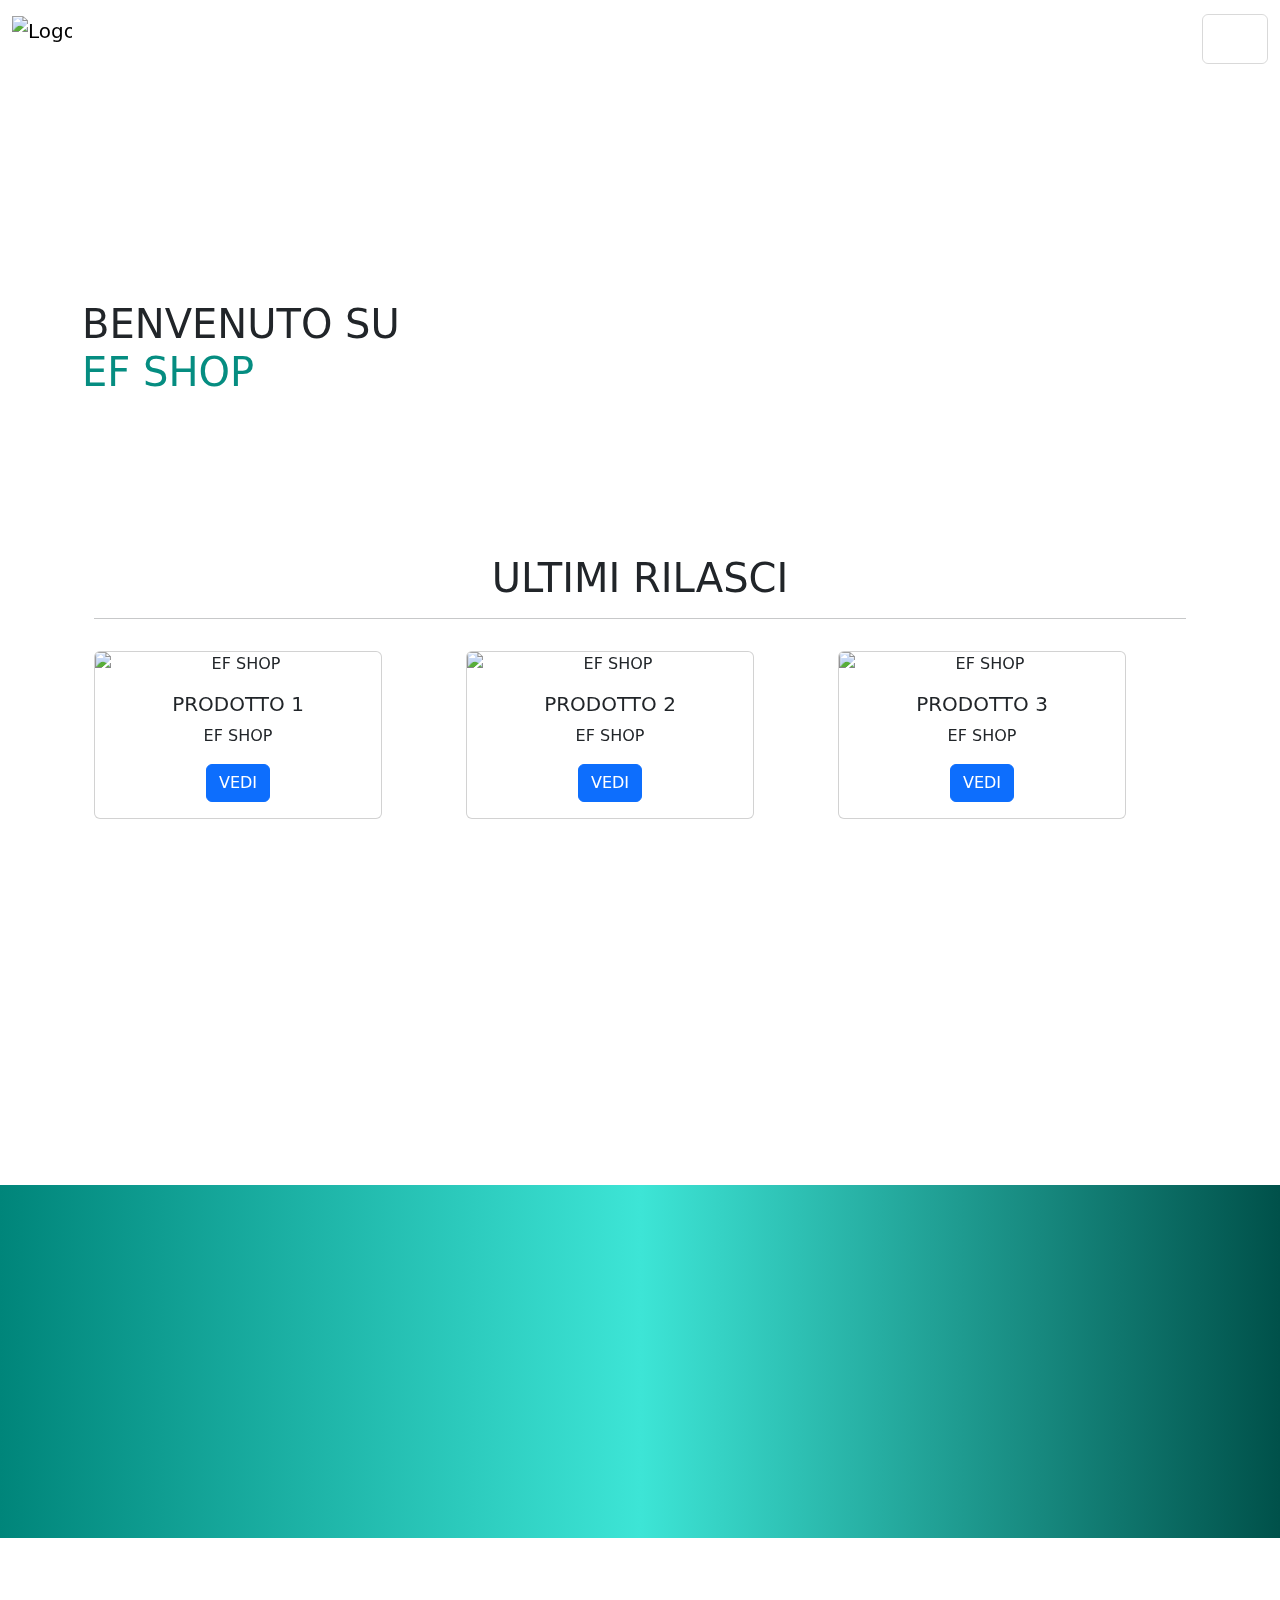
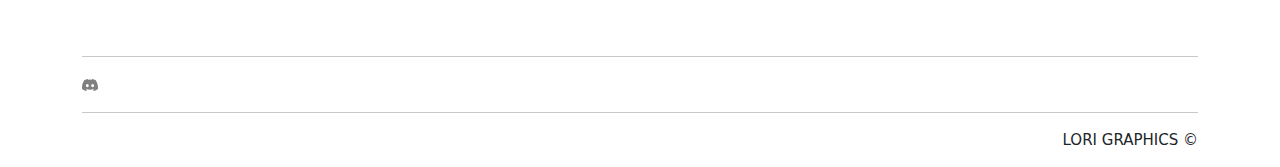
==== docs/index.html @ c256970d "EFSHOP" ====
<!DOCTYPE html>
<html>
<head>
    <meta charset='utf-8'>
    <meta http-equiv='X-UA-Compatible' content='IE=edge'>
    <title>EF SHOP | HOME</title>
    <meta name='viewport' content='width=device-width, initial-scale=1'>
    <link rel="shortcut icon" href="/SCR/IMG/logo.png" type="image/x-icon">
    <link href="https://cdn.jsdelivr.net/npm/bootstrap@5.3.3/dist/css/bootstrap.min.css" rel="stylesheet" integrity="sha384-QWTKZyjpPEjISv5WaRU9OFeRpok6YctnYmDr5pNlyT2bRjXh0JMhjY6hW+ALEwIH" crossorigin="anonymous">
    <link rel="stylesheet" href="https://unpkg.com/aos@next/dist/aos.css" />
    <link rel='stylesheet' type='text/css' media='screen' href='/SCR/CSS/style.css'>
</head>
<header>
    <nav class="navbar fixed-top">
        <div class="container-fluid">
            <a class="navbar-brand" href="index.html">
                <img src="/SCR/IMG/logo.png" alt="Logo" width="60" height="48" class="d-inline-block align-text-top">
            </a>
          <button class="navbar-toggler" type="button" data-bs-toggle="collapse" data-bs-target="#navbarNav" aria-controls="navbarNav" aria-expanded="false" aria-label="Toggle navigation">
            <svg xmlns="http://www.w3.org/2000/svg" width="40" height="40" fill="white" class="bi bi-list" viewBox="0 0 16 16">
              <path fill-rule="evenodd" d="M2.5 12a.5.5 0 0 1 .5-.5h10a.5.5 0 0 1 0 1H3a.5.5 0 0 1-.5-.5m0-4a.5.5 0 0 1 .5-.5h10a.5.5 0 0 1 0 1H3a.5.5 0 0 1-.5-.5m0-4a.5.5 0 0 1 .5-.5h10a.5.5 0 0 1 0 1H3a.5.5 0 0 1-.5-.5"/>
            </svg>
          </button>
          <div class="collapse navbar-collapse" id="navbarNav">
            <ul class="navbar-nav">
              <li class="nav-item">
                <a class="nav-link" href="index.html">HOME</a>
              </li>
              <li class="nav-item">
                <a class="nav-link" href="chisiamo.html">CHI SIAMO?</a>
              </li>
              <li class="nav-item">
                <a class="nav-link" href="listino.html">LISITNO</a>
              </li>
              <li class="nav-item">
                <a class="nav-link" href="info.html">REGOLAMENTO ACQUISTI & RIMBORSI</a>
              </li>
            </ul>
          </div>
        </div>
      </nav>
</header>
<body>
    <div class="home">
        <div class="container d-flex jusitify-content-center" style="padding-top: 300px;" data-aos="fade-left" data-aos-duration="1000">
            <h1 class="text-start">BENVENUTO SU <br>
                <span style="color: #058d81;">EF SHOP</span>
            </h1>
        </div>
    </div>

    <div class="layer" style="background-color: white;">
        <div class="container d-flex jusitify-content-center">
            <div class="container text-center" style="padding-top: 150px; padding-bottom: 150px;">
                <h1 class="text-center" data-aos="fade-up" data-aos-duration="1000">ULTIMI RILASCI <hr class="hr"></h1>
                <div class="row d-flex">
                  <div class="col my-3 d-flex jusitify-content-center" data-aos="flip-left" data-aos-duration="2000" data-aos-delay="200">
                    <div class="card" style="width: 18rem;">
                        <img src="/SCR/IMG/logo.png" class="card-img-top" alt="EF SHOP">
                        <div class="card-body">
                          <h5 class="card-title">PRODOTTO 1</h5>
                          <p class="card-text">EF SHOP</p>
                          <a href="https://discord.gg/9YcZcQXN5q" class="btn btn-primary">VEDI</a>
                        </div>
                      </div>
                  </div>
                  <div class="col my-3 d-flex jusitify-content-center" data-aos="flip-left" data-aos-duration="2000" data-aos-delay="400">
                    <div class="card" style="width: 18rem;">
                        <img src="/SCR/IMG/logo.png" class="card-img-top" alt="EF SHOP">
                        <div class="card-body">
                          <h5 class="card-title">PRODOTTO 2</h5>
                          <p class="card-text">EF SHOP</p>
                          <a href="https://discord.gg/9YcZcQXN5q" class="btn btn-primary">VEDI</a>
                        </div>
                      </div>
                  </div>
                  <div class="col my-3 d-flex jusitify-content-center" data-aos="flip-left" data-aos-duration="2000" data-aos-delay="600">
                    <div class="card" style="width: 18rem;">
                        <img src="/SCR/IMG/logo.png" class="card-img-top" alt="EF SHOP">
                        <div class="card-body">
                          <h5 class="card-title">PRODOTTO 3</h5>
                          <p class="card-text">EF SHOP</p>
                          <a href="https://discord.gg/9YcZcQXN5q" class="btn btn-primary">VEDI</a>
                        </div>
                      </div>
                  </div>
                  <div class="col my-3 d-flex jusitify-content-center" data-aos="flip-left" data-aos-duration="2000" data-aos-delay="800">
                    <div class="card" style="width: 18rem;">
                        <img src="/SCR/IMG/logo.png" class="card-img-top" alt="EF SHOP">
                        <div class="card-body">
                          <h5 class="card-title">PRODOTTO 4</h5>
                          <p class="card-text">EF SHOP</p>
                          <a href="https://discord.gg/9YcZcQXN5q" class="btn btn-primary">VEDI</a>
                        </div>
                      </div>
                  </div>
                </div>
              </div>
        </div>
    </div>

    <div class="layer" style="background: linear-gradient(to right, #00857a, #3DE5D6, #00514a);">
      <div class="container" style="padding-top: 200px;">
        <h1 class="text-center" data-aos="fade-up" data-aos-duration="1000">RILASCI GRATUITI <hr class="hr"></h1>
        <p class="text-start"  data-aos="fade-up" data-aos-duration="2000" data-aos-delay="200">
          Ecco a voi il nostro Tebex nel quale potrete trovare tutti i nostri rilasci gratuiti! <br>
  
          <a target="_blank" href="https://ef-shop-acquisti.tebex.io/" class="link">vai al tebex</a> <br>
  
          Per qualsiasi informazione apri un ticket <a href="https://discord.gg/9YcZcQXN5q" class="link">qui</a>!
        </p>
      </div>
    </div>

        


<!-- SCRIPT -->
    <script src="https://cdn.jsdelivr.net/npm/bootstrap@5.3.3/dist/js/bootstrap.bundle.min.js" integrity="sha384-YvpcrYf0tY3lHB60NNkmXc5s9fDVZLESaAA55NDzOxhy9GkcIdslK1eN7N6jIeHz" crossorigin="anonymous"></script>
    <script src="https://unpkg.com/aos@next/dist/aos.js"></script>
    <script>
      AOS.init();
    </script>
  </body>
<footer>
  <div class="footer">
      <div class="container">
        <h1 class="titolo" style="font-size: 30px; padding-top: 50px; color: white;">EF SHOP</h1>
        <hr></hr>
        <p style="font-size: 15px; color: gray;">
        <svg xmlns="http://www.w3.org/2000/svg" width="16" height="16" fill="currentColor" class="bi bi-discord" viewBox="0 0 16 16">
          <path d="M13.545 2.907a13.2 13.2 0 0 0-3.257-1.011.05.05 0 0 0-.052.025c-.141.25-.297.577-.406.833a12.2 12.2 0 0 0-3.658 0 8 8 0 0 0-.412-.833.05.05 0 0 0-.052-.025c-1.125.194-2.22.534-3.257 1.011a.04.04 0 0 0-.021.018C.356 6.024-.213 9.047.066 12.032q.003.022.021.037a13.3 13.3 0 0 0 3.995 2.02.05.05 0 0 0 .056-.019q.463-.63.818-1.329a.05.05 0 0 0-.01-.059l-.018-.011a9 9 0 0 1-1.248-.595.05.05 0 0 1-.02-.066l.015-.019q.127-.095.248-.195a.05.05 0 0 1 .051-.007c2.619 1.196 5.454 1.196 8.041 0a.05.05 0 0 1 .053.007q.121.1.248.195a.05.05 0 0 1-.004.085 8 8 0 0 1-1.249.594.05.05 0 0 0-.03.03.05.05 0 0 0 .003.041c.24.465.515.909.817 1.329a.05.05 0 0 0 .056.019 13.2 13.2 0 0 0 4.001-2.02.05.05 0 0 0 .021-.037c.334-3.451-.559-6.449-2.366-9.106a.03.03 0 0 0-.02-.019m-8.198 7.307c-.789 0-1.438-.724-1.438-1.612s.637-1.613 1.438-1.613c.807 0 1.45.73 1.438 1.613 0 .888-.637 1.612-1.438 1.612m5.316 0c-.788 0-1.438-.724-1.438-1.612s.637-1.613 1.438-1.613c.807 0 1.451.73 1.438 1.613 0 .888-.631 1.612-1.438 1.612"/>
        </svg>
          <a target="_blank" href="https://discord.gg/9YcZcQXN5q" style="text-decoration: none; color: white;"> | SERVER DISCORD</a>
        </p>
       
        <hr></hr>
      </div>
      <div class="container text-end">
        <p style="font-size: 15px;">LORI GRAPHICS ©</p>
      </div>
    </div>

</footer>
</html>
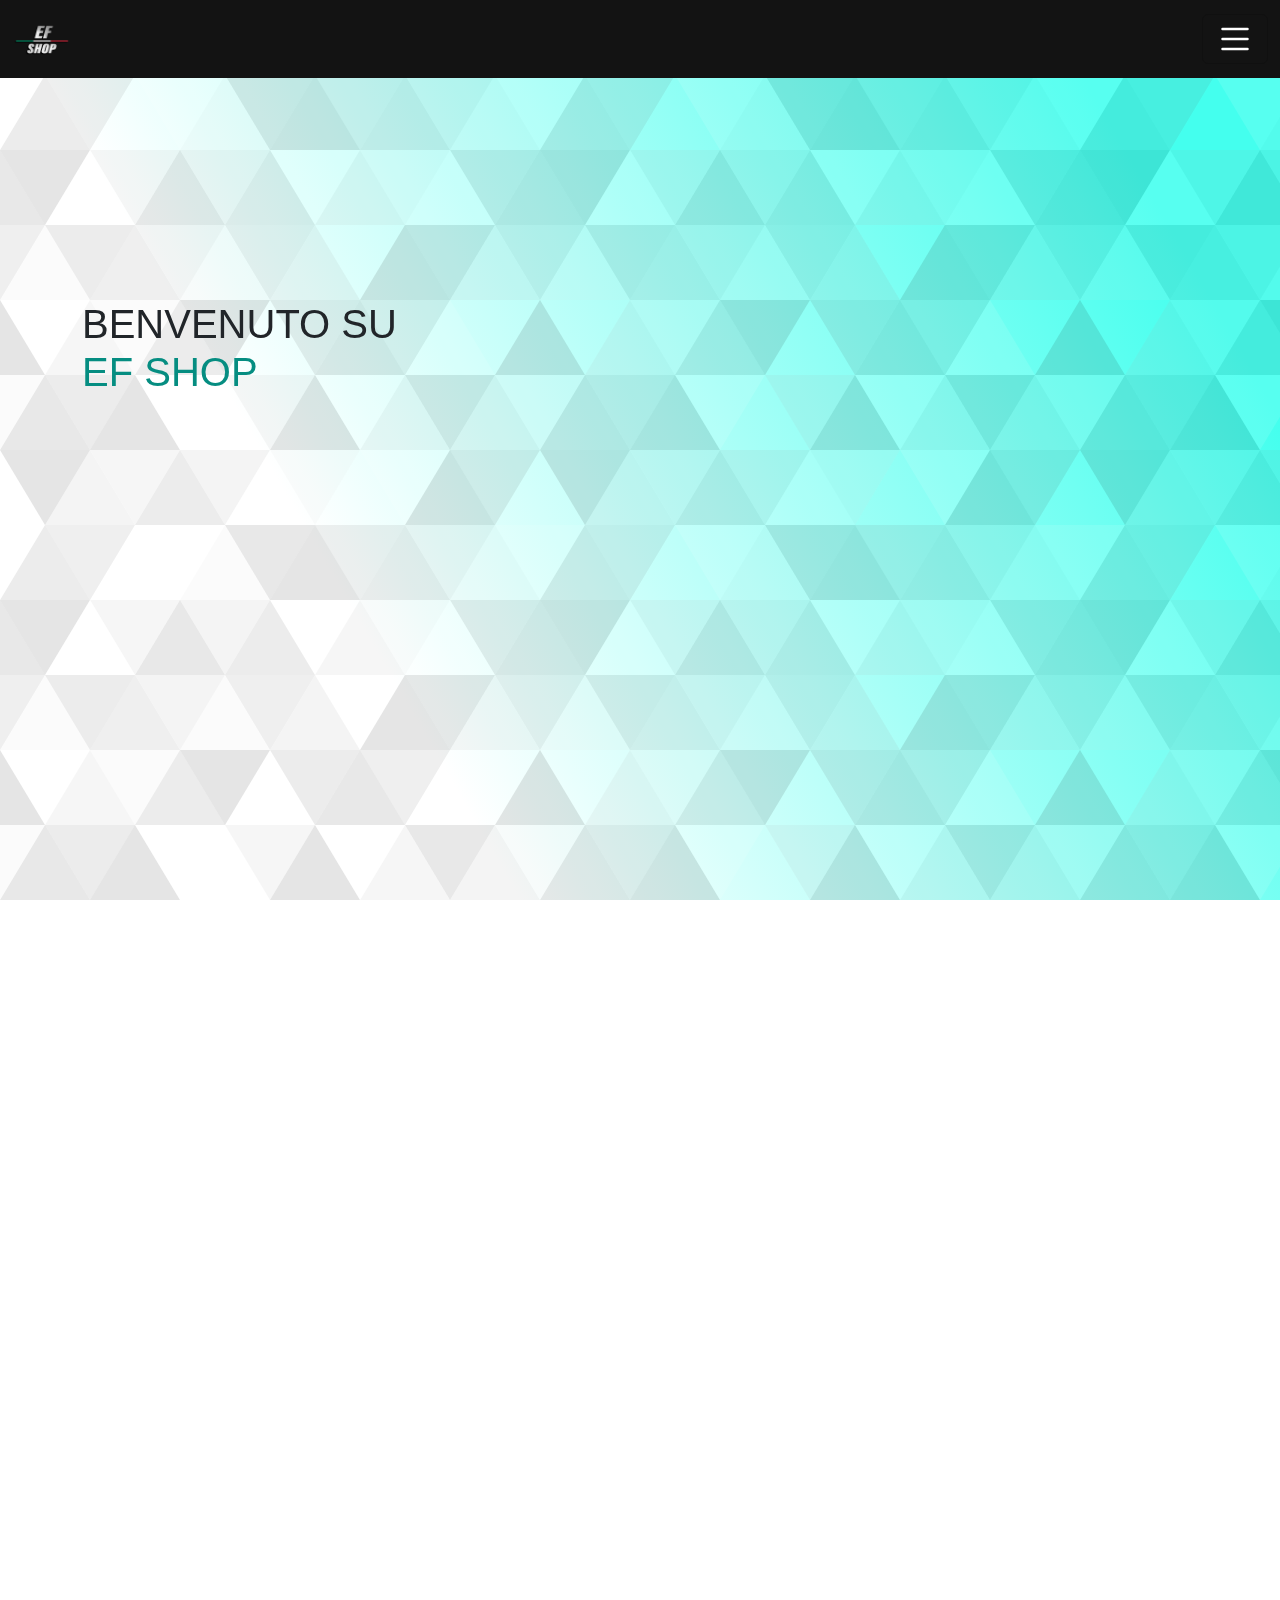
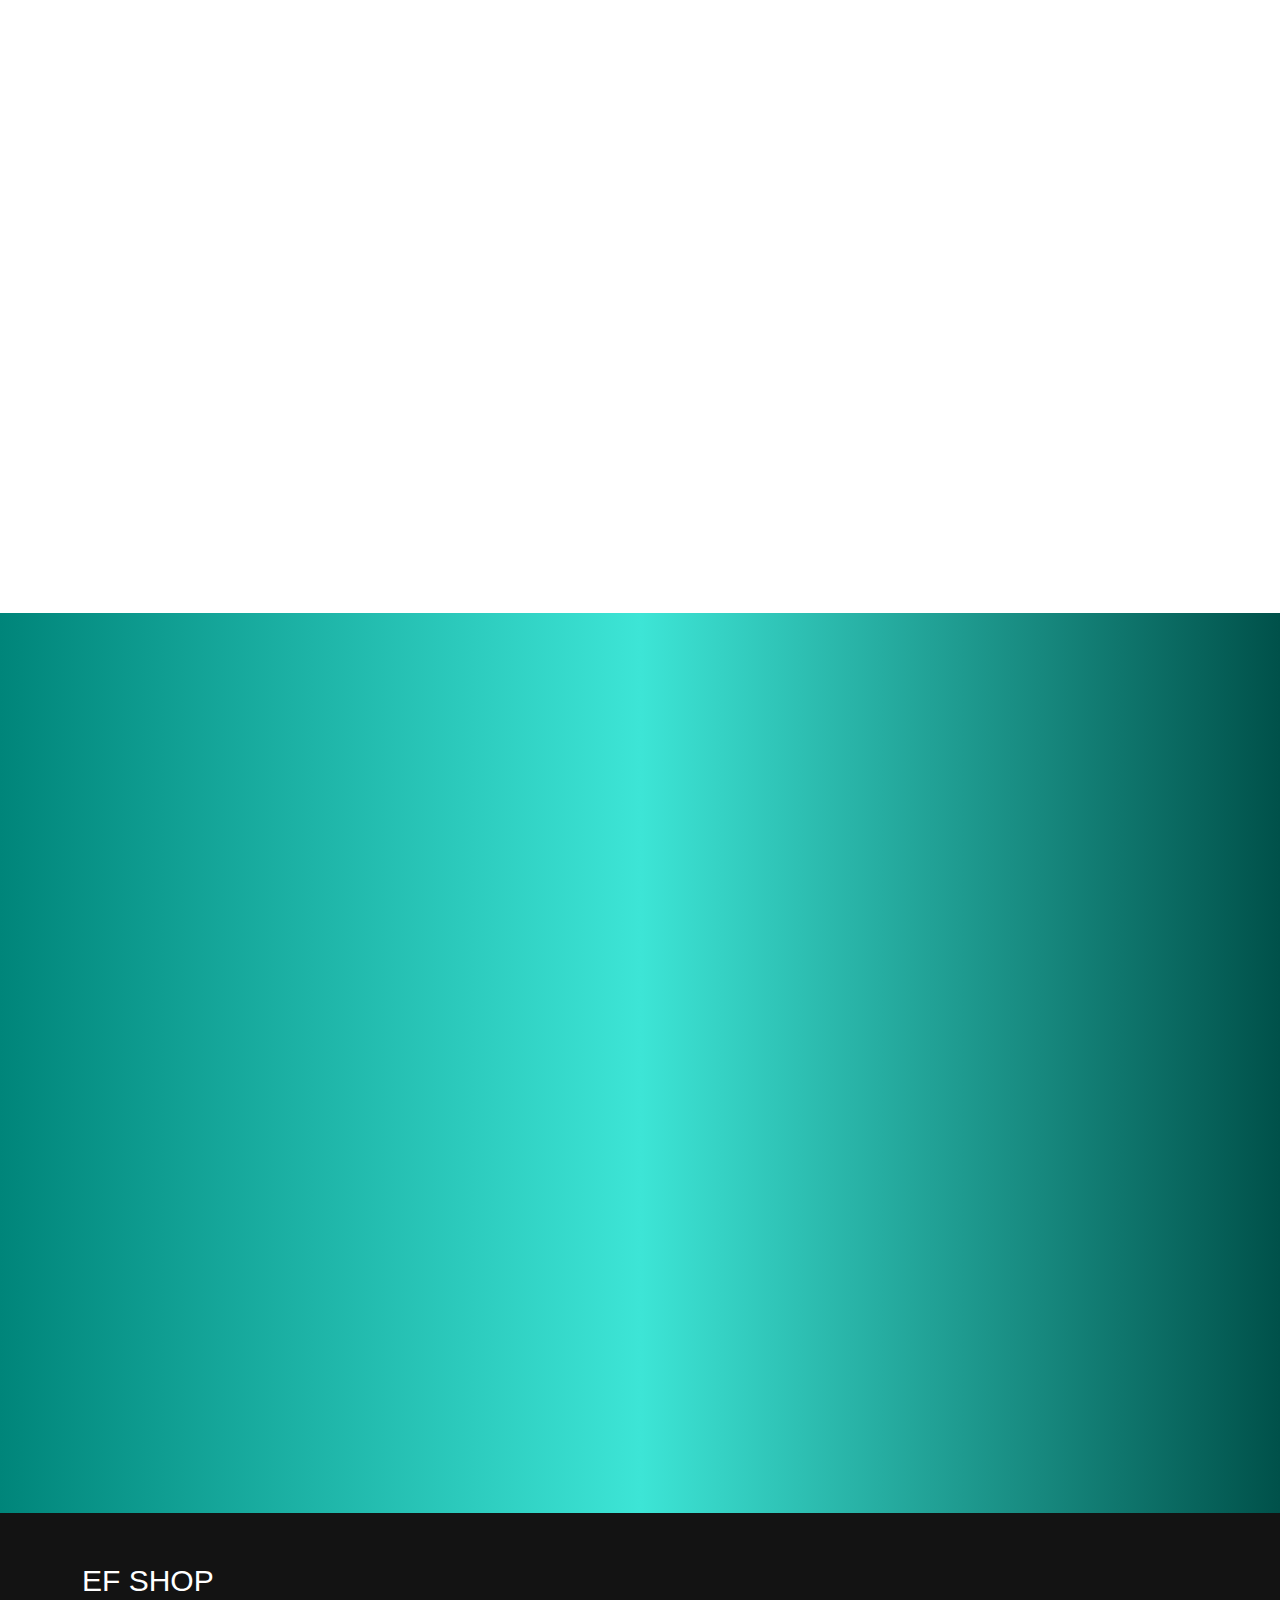
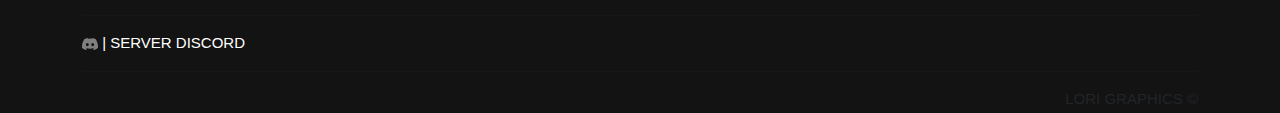
==== commit 39873776: "EFSHOP FIX" ====
--- a/docs/index.html
+++ b/docs/index.html
@@ -8,13 +8,13 @@
     <link rel="shortcut icon" href="/SCR/IMG/logo.png" type="image/x-icon">
     <link href="https://cdn.jsdelivr.net/npm/bootstrap@5.3.3/dist/css/bootstrap.min.css" rel="stylesheet" integrity="sha384-QWTKZyjpPEjISv5WaRU9OFeRpok6YctnYmDr5pNlyT2bRjXh0JMhjY6hW+ALEwIH" crossorigin="anonymous">
     <link rel="stylesheet" href="https://unpkg.com/aos@next/dist/aos.css" />
-    <link rel='stylesheet' type='text/css' media='screen' href='/SCR/CSS/style.css'>
+    <link rel='stylesheet' type='text/css' media='screen' href='src/css/style.css'>
 </head>
 <header>
     <nav class="navbar fixed-top">
         <div class="container-fluid">
             <a class="navbar-brand" href="index.html">
-                <img src="/SCR/IMG/logo.png" alt="Logo" width="60" height="48" class="d-inline-block align-text-top">
+                <img src="src/img/logo.png" alt="Logo" width="60" height="48" class="d-inline-block align-text-top">
             </a>
           <button class="navbar-toggler" type="button" data-bs-toggle="collapse" data-bs-target="#navbarNav" aria-controls="navbarNav" aria-expanded="false" aria-label="Toggle navigation">
             <svg xmlns="http://www.w3.org/2000/svg" width="40" height="40" fill="white" class="bi bi-list" viewBox="0 0 16 16">
@@ -56,7 +56,7 @@
                 <div class="row d-flex">
                   <div class="col my-3 d-flex jusitify-content-center" data-aos="flip-left" data-aos-duration="2000" data-aos-delay="200">
                     <div class="card" style="width: 18rem;">
-                        <img src="/SCR/IMG/logo.png" class="card-img-top" alt="EF SHOP">
+                        <img src="src/img/logo.png" class="card-img-top" alt="EF SHOP">
                         <div class="card-body">
                           <h5 class="card-title">PRODOTTO 1</h5>
                           <p class="card-text">EF SHOP</p>
@@ -66,7 +66,7 @@
                   </div>
                   <div class="col my-3 d-flex jusitify-content-center" data-aos="flip-left" data-aos-duration="2000" data-aos-delay="400">
                     <div class="card" style="width: 18rem;">
-                        <img src="/SCR/IMG/logo.png" class="card-img-top" alt="EF SHOP">
+                        <img src="src/img/logo.png" class="card-img-top" alt="EF SHOP">
                         <div class="card-body">
                           <h5 class="card-title">PRODOTTO 2</h5>
                           <p class="card-text">EF SHOP</p>
@@ -76,7 +76,7 @@
                   </div>
                   <div class="col my-3 d-flex jusitify-content-center" data-aos="flip-left" data-aos-duration="2000" data-aos-delay="600">
                     <div class="card" style="width: 18rem;">
-                        <img src="/SCR/IMG/logo.png" class="card-img-top" alt="EF SHOP">
+                        <img src="src/img/logo.png" class="card-img-top" alt="EF SHOP">
                         <div class="card-body">
                           <h5 class="card-title">PRODOTTO 3</h5>
                           <p class="card-text">EF SHOP</p>
@@ -86,7 +86,7 @@
                   </div>
                   <div class="col my-3 d-flex jusitify-content-center" data-aos="flip-left" data-aos-duration="2000" data-aos-delay="800">
                     <div class="card" style="width: 18rem;">
-                        <img src="/SCR/IMG/logo.png" class="card-img-top" alt="EF SHOP">
+                        <img src="src/img/logo.png" class="card-img-top" alt="EF SHOP">
                         <div class="card-body">
                           <h5 class="card-title">PRODOTTO 4</h5>
                           <p class="card-text">EF SHOP</p>
--- a/docs/src/css/style.css
+++ b/docs/src/css/style.css
@@ -0,0 +1,147 @@
+/* BODY */
+*
+{
+    margin: 0;
+    padding: 0;
+
+    font-family: "Arial", "Helvetica Neue", Helvetica, sans-serif;
+}
+
+::-webkit-scrollbar
+{
+    width: 9px;
+}
+::-webkit-scrollbar-track
+{
+    background-color: transparent;
+}
+::-webkit-scrollbar-thumb
+{
+    transition: 1s;
+    background: rgb(19, 19, 19);
+    border-radius: 15px;
+}
+
+
+/* ELEMENTI */
+.hr
+{
+    background-color: black;
+    height: 8px;
+}
+
+.navbar
+{
+    background-color: rgb(19, 19, 19);
+}
+
+.nav-link
+{
+    transition: 0.5s;
+    color: white;
+}
+
+.nav-link:hover
+{
+    color: rgb(19, 90, 177);
+    transition: 0.5s;
+}
+
+.btn
+{
+    transition: 0.5s;
+
+    padding-left: 30px;
+    padding-right: 30px;
+
+    background-color: transparent;
+    border: 2px solid #4CF4E5;
+    border-radius: 20px;
+    font-size: 15px;
+}
+
+.btn:hover
+{
+    transition: 0.5s;
+
+    background-color: #4CF4E5;
+    border: 2px solid transparent;
+    border-radius: 20px;
+    color: black;
+}
+
+.link
+{
+    transition: 0.5s;
+    color: white;
+    text-decoration: none;
+}
+
+.link:hover
+{
+    color: #4CF4E5;
+    text-decoration: underline;
+    transition: 0.5s;
+}
+
+.link:active
+{
+    color: black;
+}
+
+/* CARD */
+.card
+{
+    background-color: rgb(19, 19, 19);
+    border-radius: 20px;
+}
+
+.card-title
+{
+    color: white;
+}
+
+.card-text
+{
+    color: gray;
+}
+
+.footer
+{
+  
+  background-color: rgb(19, 19, 19);
+
+  min-height: 200px;
+  width: 100%;
+
+  background-attachment: fixed;
+  background-position: center;
+  background-repeat: no-repeat;
+  background-size: cover;
+
+  font-size: calc(10px + 2vmin);
+}
+
+/* LAYER */
+.home 
+{
+    background-color: #ffffff;
+    background-image: url("data:image/svg+xml,%3Csvg xmlns='http://www.w3.org/2000/svg' width='100%25'%3E%3Cdefs%3E%3ClinearGradient id='a' gradientUnits='userSpaceOnUse' x1='0' x2='0' y1='0' y2='100%25' gradientTransform='rotate(240)'%3E%3Cstop offset='0' stop-color='%23ffffff'/%3E%3Cstop offset='1' stop-color='%234FE'/%3E%3C/linearGradient%3E%3Cpattern patternUnits='userSpaceOnUse' id='b' width='540' height='450' x='0' y='0' viewBox='0 0 1080 900'%3E%3Cg fill-opacity='0.1'%3E%3Cpolygon fill='%23444' points='90 150 0 300 180 300'/%3E%3Cpolygon points='90 150 180 0 0 0'/%3E%3Cpolygon fill='%23AAA' points='270 150 360 0 180 0'/%3E%3Cpolygon fill='%23DDD' points='450 150 360 300 540 300'/%3E%3Cpolygon fill='%23999' points='450 150 540 0 360 0'/%3E%3Cpolygon points='630 150 540 300 720 300'/%3E%3Cpolygon fill='%23DDD' points='630 150 720 0 540 0'/%3E%3Cpolygon fill='%23444' points='810 150 720 300 900 300'/%3E%3Cpolygon fill='%23FFF' points='810 150 900 0 720 0'/%3E%3Cpolygon fill='%23DDD' points='990 150 900 300 1080 300'/%3E%3Cpolygon fill='%23444' points='990 150 1080 0 900 0'/%3E%3Cpolygon fill='%23DDD' points='90 450 0 600 180 600'/%3E%3Cpolygon points='90 450 180 300 0 300'/%3E%3Cpolygon fill='%23666' points='270 450 180 600 360 600'/%3E%3Cpolygon fill='%23AAA' points='270 450 360 300 180 300'/%3E%3Cpolygon fill='%23DDD' points='450 450 360 600 540 600'/%3E%3Cpolygon fill='%23999' points='450 450 540 300 360 300'/%3E%3Cpolygon fill='%23999' points='630 450 540 600 720 600'/%3E%3Cpolygon fill='%23FFF' points='630 450 720 300 540 300'/%3E%3Cpolygon points='810 450 720 600 900 600'/%3E%3Cpolygon fill='%23DDD' points='810 450 900 300 720 300'/%3E%3Cpolygon fill='%23AAA' points='990 450 900 600 1080 600'/%3E%3Cpolygon fill='%23444' points='990 450 1080 300 900 300'/%3E%3Cpolygon fill='%23222' points='90 750 0 900 180 900'/%3E%3Cpolygon points='270 750 180 900 360 900'/%3E%3Cpolygon fill='%23DDD' points='270 750 360 600 180 600'/%3E%3Cpolygon points='450 750 540 600 360 600'/%3E%3Cpolygon points='630 750 540 900 720 900'/%3E%3Cpolygon fill='%23444' points='630 750 720 600 540 600'/%3E%3Cpolygon fill='%23AAA' points='810 750 720 900 900 900'/%3E%3Cpolygon fill='%23666' points='810 750 900 600 720 600'/%3E%3Cpolygon fill='%23999' points='990 750 900 900 1080 900'/%3E%3Cpolygon fill='%23999' points='180 0 90 150 270 150'/%3E%3Cpolygon fill='%23444' points='360 0 270 150 450 150'/%3E%3Cpolygon fill='%23FFF' points='540 0 450 150 630 150'/%3E%3Cpolygon points='900 0 810 150 990 150'/%3E%3Cpolygon fill='%23222' points='0 300 -90 450 90 450'/%3E%3Cpolygon fill='%23FFF' points='0 300 90 150 -90 150'/%3E%3Cpolygon fill='%23FFF' points='180 300 90 450 270 450'/%3E%3Cpolygon fill='%23666' points='180 300 270 150 90 150'/%3E%3Cpolygon fill='%23222' points='360 300 270 450 450 450'/%3E%3Cpolygon fill='%23FFF' points='360 300 450 150 270 150'/%3E%3Cpolygon fill='%23444' points='540 300 450 450 630 450'/%3E%3Cpolygon fill='%23222' points='540 300 630 150 450 150'/%3E%3Cpolygon fill='%23AAA' points='720 300 630 450 810 450'/%3E%3Cpolygon fill='%23666' points='720 300 810 150 630 150'/%3E%3Cpolygon fill='%23FFF' points='900 300 810 450 990 450'/%3E%3Cpolygon fill='%23999' points='900 300 990 150 810 150'/%3E%3Cpolygon points='0 600 -90 750 90 750'/%3E%3Cpolygon fill='%23666' points='0 600 90 450 -90 450'/%3E%3Cpolygon fill='%23AAA' points='180 600 90 750 270 750'/%3E%3Cpolygon fill='%23444' points='180 600 270 450 90 450'/%3E%3Cpolygon fill='%23444' points='360 600 270 750 450 750'/%3E%3Cpolygon fill='%23999' points='360 600 450 450 270 450'/%3E%3Cpolygon fill='%23666' points='540 600 630 450 450 450'/%3E%3Cpolygon fill='%23222' points='720 600 630 750 810 750'/%3E%3Cpolygon fill='%23FFF' points='900 600 810 750 990 750'/%3E%3Cpolygon fill='%23222' points='900 600 990 450 810 450'/%3E%3Cpolygon fill='%23DDD' points='0 900 90 750 -90 750'/%3E%3Cpolygon fill='%23444' points='180 900 270 750 90 750'/%3E%3Cpolygon fill='%23FFF' points='360 900 450 750 270 750'/%3E%3Cpolygon fill='%23AAA' points='540 900 630 750 450 750'/%3E%3Cpolygon fill='%23FFF' points='720 900 810 750 630 750'/%3E%3Cpolygon fill='%23222' points='900 900 990 750 810 750'/%3E%3Cpolygon fill='%23222' points='1080 300 990 450 1170 450'/%3E%3Cpolygon fill='%23FFF' points='1080 300 1170 150 990 150'/%3E%3Cpolygon points='1080 600 990 750 1170 750'/%3E%3Cpolygon fill='%23666' points='1080 600 1170 450 990 450'/%3E%3Cpolygon fill='%23DDD' points='1080 900 1170 750 990 750'/%3E%3C/g%3E%3C/pattern%3E%3C/defs%3E%3Crect x='0' y='0' fill='url(%23a)' width='100%25' height='100%25'/%3E%3Crect x='0' y='0' fill='url(%23b)' width='100%25' height='100%25'/%3E%3C/svg%3E");
+   
+    min-height: 100vh;
+  
+    background-attachment: fixed;
+    background-position: center;
+    background-repeat: no-repeat;
+    background-size: cover;
+}
+
+.layer 
+{   
+    min-height: 100vh;
+  
+    background-attachment: fixed;
+    background-position: center;
+    background-repeat: no-repeat;
+    background-size: cover;
+}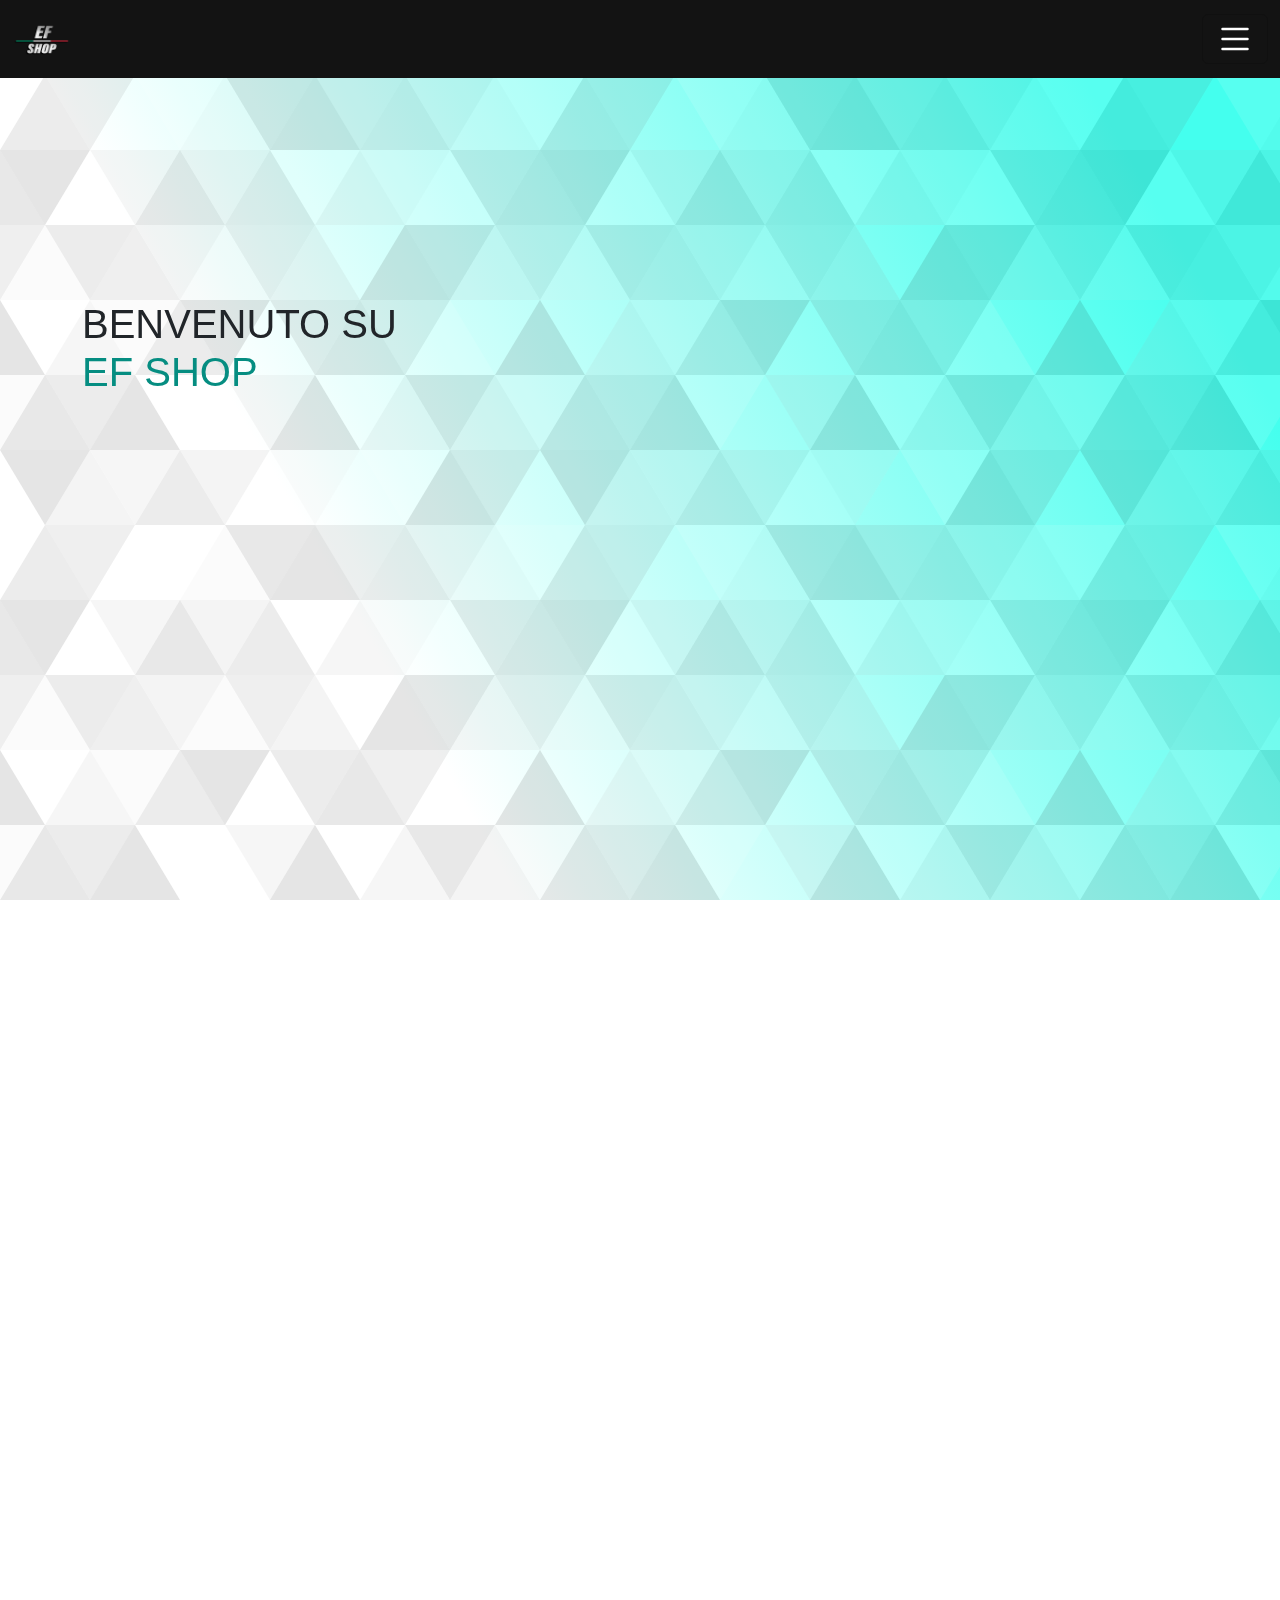
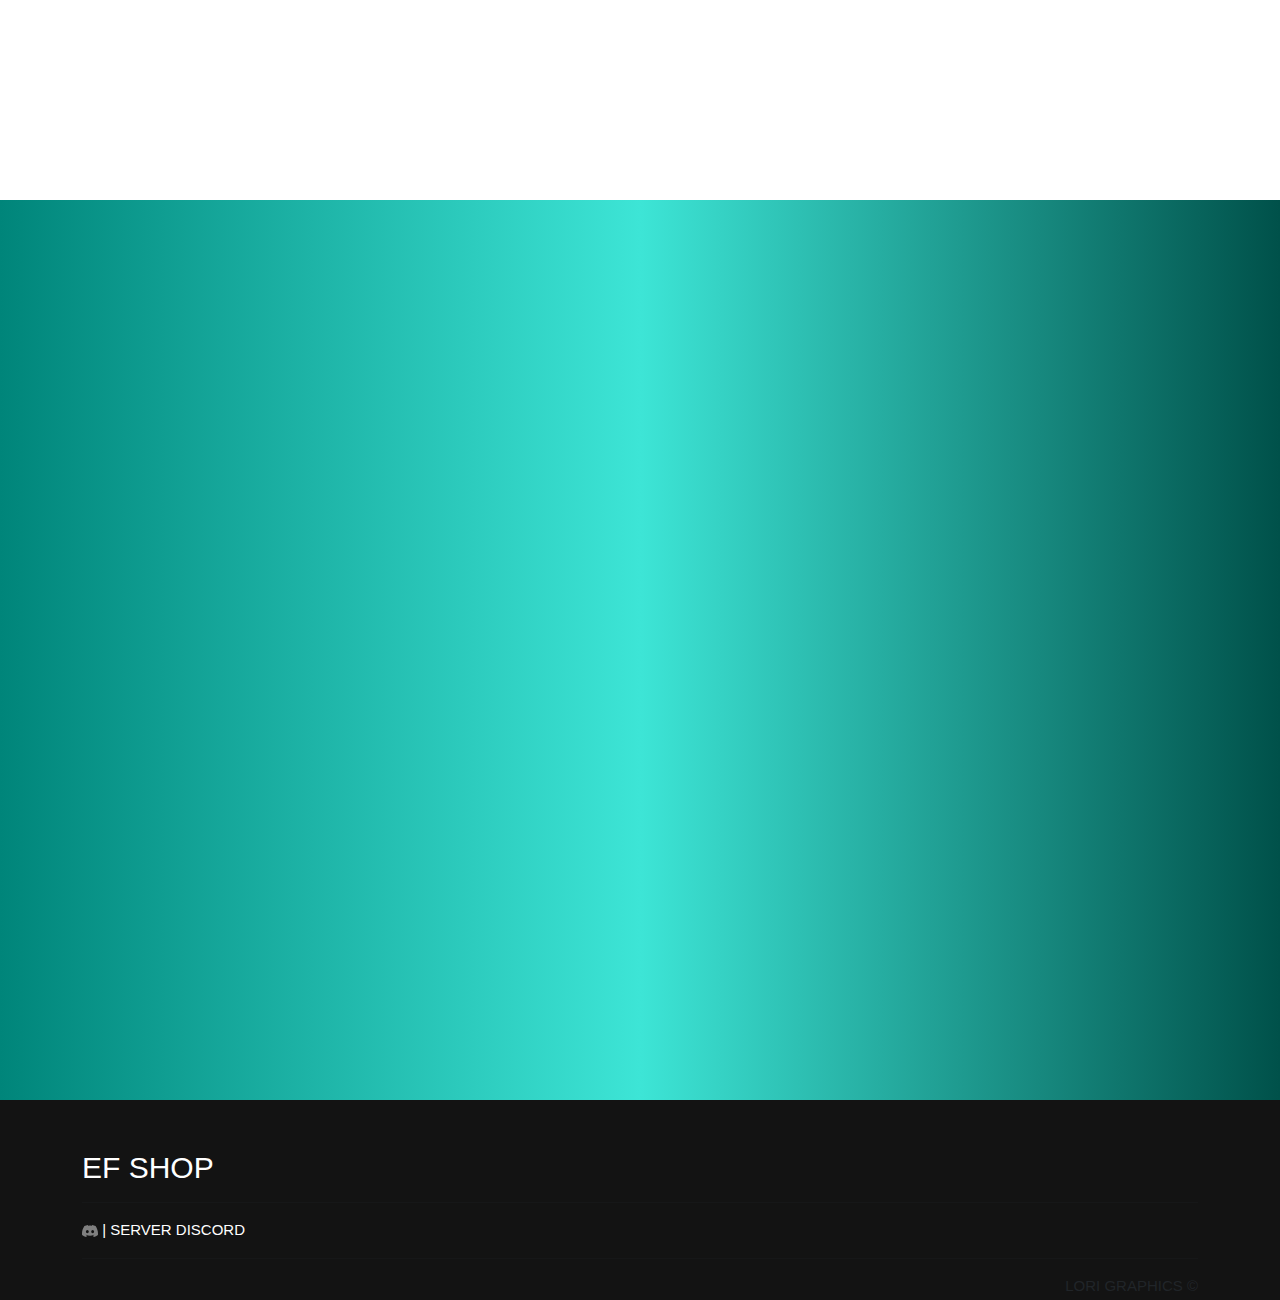
==== commit 1ddf1089: "EFSHOP" ====
--- a/docs/index.html
+++ b/docs/index.html
@@ -5,7 +5,7 @@
     <meta http-equiv='X-UA-Compatible' content='IE=edge'>
     <title>EF SHOP | HOME</title>
     <meta name='viewport' content='width=device-width, initial-scale=1'>
-    <link rel="shortcut icon" href="/SCR/IMG/logo.png" type="image/x-icon">
+    <link rel="shortcut icon" href="src/img/logo.png" type="image/x-icon">
     <link href="https://cdn.jsdelivr.net/npm/bootstrap@5.3.3/dist/css/bootstrap.min.css" rel="stylesheet" integrity="sha384-QWTKZyjpPEjISv5WaRU9OFeRpok6YctnYmDr5pNlyT2bRjXh0JMhjY6hW+ALEwIH" crossorigin="anonymous">
     <link rel="stylesheet" href="https://unpkg.com/aos@next/dist/aos.css" />
     <link rel='stylesheet' type='text/css' media='screen' href='src/css/style.css'>
@@ -30,7 +30,7 @@
                 <a class="nav-link" href="chisiamo.html">CHI SIAMO?</a>
               </li>
               <li class="nav-item">
-                <a class="nav-link" href="listino.html">LISITNO</a>
+                <a class="nav-link" href="https://drive.google.com/file/d/1GS2F2p9c5DSLsvmjkdqPqtF7vIVHPB8r/view">LISTINO</a>
               </li>
               <li class="nav-item">
                 <a class="nav-link" href="info.html">REGOLAMENTO ACQUISTI & RIMBORSI</a>
@@ -54,37 +54,54 @@
             <div class="container text-center" style="padding-top: 150px; padding-bottom: 150px;">
                 <h1 class="text-center" data-aos="fade-up" data-aos-duration="1000">ULTIMI RILASCI <hr class="hr"></h1>
                 <div class="row d-flex">
-                  <div class="col my-3 d-flex jusitify-content-center" data-aos="flip-left" data-aos-duration="2000" data-aos-delay="200">
+                  <div class="col my-3 d-flex justify-content-center" data-aos="flip-left" data-aos-duration="2000" data-aos-delay="200">
                     <div class="card" style="width: 18rem;">
-                        <img src="src/img/logo.png" class="card-img-top" alt="EF SHOP">
+                        <img src="src/img/skoda.png" class="card-img-top" alt="EF SHOP">
                         <div class="card-body">
-                          <h5 class="card-title">PRODOTTO 1</h5>
+                          <h5 class="card-title">SKODA POLIZIA</h5>
                           <p class="card-text">EF SHOP</p>
                           <a href="https://discord.gg/9YcZcQXN5q" class="btn btn-primary">VEDI</a>
                         </div>
                       </div>
                   </div>
-                  <div class="col my-3 d-flex jusitify-content-center" data-aos="flip-left" data-aos-duration="2000" data-aos-delay="400">
+                  <div class="col my-3 d-flex justify-content-center" data-aos="flip-left" data-aos-duration="2000" data-aos-delay="400">
                     <div class="card" style="width: 18rem;">
-                        <img src="src/img/logo.png" class="card-img-top" alt="EF SHOP">
+                        <img src="src/img/questura.png" class="card-img-top" alt="EF SHOP">
                         <div class="card-body">
-                          <h5 class="card-title">PRODOTTO 2</h5>
+                          <h5 class="card-title">QUESTURA</h5>
                           <p class="card-text">EF SHOP</p>
                           <a href="https://discord.gg/9YcZcQXN5q" class="btn btn-primary">VEDI</a>
                         </div>
                       </div>
                   </div>
-                  <div class="col my-3 d-flex jusitify-content-center" data-aos="flip-left" data-aos-duration="2000" data-aos-delay="600">
+                  <div class="col my-3 d-flex justify-content-center" data-aos="flip-left" data-aos-duration="2000" data-aos-delay="600">
                     <div class="card" style="width: 18rem;">
-                        <img src="src/img/logo.png" class="card-img-top" alt="EF SHOP">
+                      <div id="carouselExample" class="carousel slide">
+                        <div class="carousel-inner">
+                          <div class="carousel-item active">
+                            <img src="src/img/saf1.png" class="d-block w-100" alt="...">
+                          </div>
+                          <div class="carousel-item">
+                            <img src="src/img/saf2.png" class="d-block w-100" alt="...">
+                          </div>
+                        </div>
+                        <button class="carousel-control-prev" type="button" data-bs-target="#carouselExample" data-bs-slide="prev">
+                          <span class="carousel-control-prev-icon" aria-hidden="true"></span>
+                          <span class="visually-hidden">Previous</span>
+                        </button>
+                        <button class="carousel-control-next" type="button" data-bs-target="#carouselExample" data-bs-slide="next">
+                          <span class="carousel-control-next-icon" aria-hidden="true"></span>
+                          <span class="visually-hidden">Next</span>
+                        </button>
+                      </div>
                         <div class="card-body">
-                          <h5 class="card-title">PRODOTTO 3</h5>
+                          <h5 class="card-title">Divisa S.A.F.</h5>
                           <p class="card-text">EF SHOP</p>
                           <a href="https://discord.gg/9YcZcQXN5q" class="btn btn-primary">VEDI</a>
                         </div>
                       </div>
                   </div>
-                  <div class="col my-3 d-flex jusitify-content-center" data-aos="flip-left" data-aos-duration="2000" data-aos-delay="800">
+                  <div class="col my-3 d-flex justify-content-center d-none" data-aos="flip-left" data-aos-duration="2000" data-aos-delay="800">
                     <div class="card" style="width: 18rem;">
                         <img src="src/img/logo.png" class="card-img-top" alt="EF SHOP">
                         <div class="card-body">
--- a/docs/src/css/style.css
+++ b/docs/src/css/style.css
@@ -89,6 +89,11 @@
     color: black;
 }
 
+img
+{
+    border-radius: 20px;
+}
+
 /* CARD */
 .card
 {
